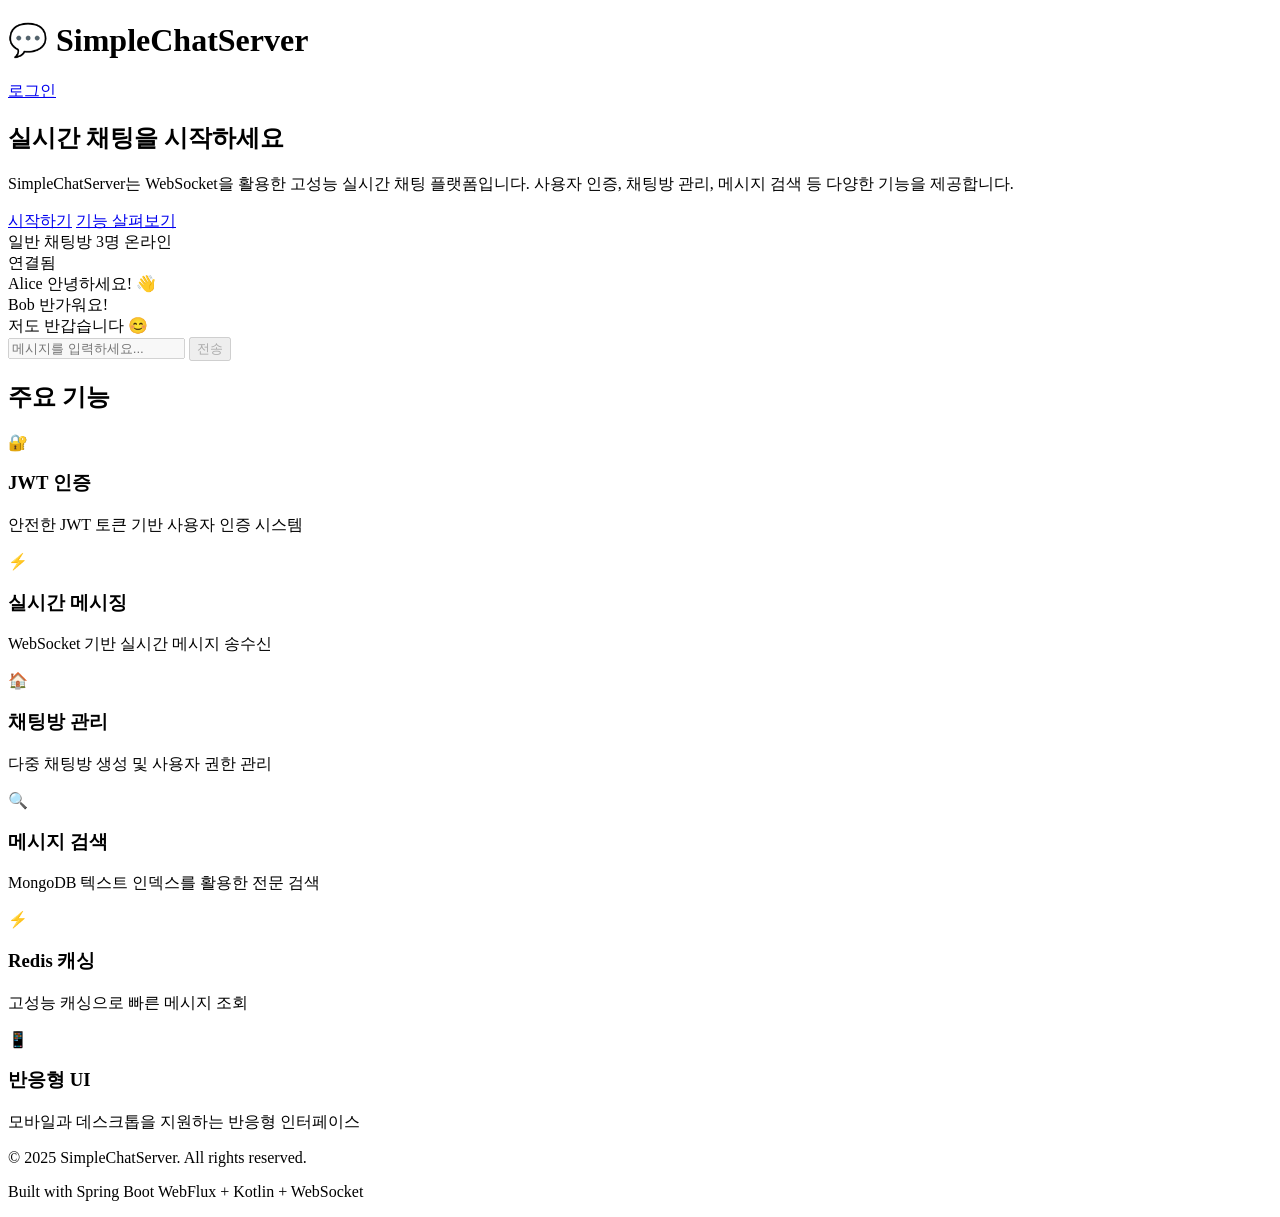
==== api/src/main/resources/static/index.html @ 3e92c97a "정적 리소스 서빙 설정 및 기본 HTML 구조 구현 로그인 및 회원 가입 폼 UI 구현 채팅방 목록 화면 구현" ====
<!DOCTYPE html>
<html lang="ko">
<head>
    <meta charset="UTF-8">
    <meta name="viewport" content="width=device-width, initial-scale=1.0">
    <meta name="description" content="SimpleChatServer - 실시간 채팅 플랫폼">
    <title>SimpleChatServer</title>
    <link rel="stylesheet" href="/static/css/main.css">
    <link rel="stylesheet" href="/static/css/index.css">
</head>
<body>
    <div id="app">
        <header class="header">
            <div class="container">
                <h1 class="logo">
                    <span class="logo-icon">💬</span>
                    SimpleChatServer
                </h1>
                <nav class="nav">
                    <a href="/login" class="nav-link">로그인</a>
                </nav>
            </div>
        </header>

        <main class="main">
            <div class="container">
                <section class="hero">
                    <div class="hero-content">
                        <h1 class="hero-title">실시간 채팅을 시작하세요</h1>
                        <p class="hero-description">
                            SimpleChatServer는 WebSocket을 활용한 고성능 실시간 채팅 플랫폼입니다.
                            사용자 인증, 채팅방 관리, 메시지 검색 등 다양한 기능을 제공합니다.
                        </p>
                        <div class="hero-actions">
                            <a href="/login" class="btn btn-primary">시작하기</a>
                            <a href="#features" class="btn btn-secondary">기능 살펴보기</a>
                        </div>
                    </div>
                    <div class="hero-image">
                        <div class="chat-preview">
                            <div class="chat-window">
                                <div class="chat-header">
                                    <div class="chat-header-info">
                                        <span class="chat-title">일반 채팅방</span>
                                        <span class="chat-users">3명 온라인</span>
                                    </div>
                                    <div class="chat-status online">연결됨</div>
                                </div>
                                <div class="chat-messages">
                                    <div class="message">
                                        <span class="message-author">Alice</span>
                                        <span class="message-content">안녕하세요! 👋</span>
                                    </div>
                                    <div class="message">
                                        <span class="message-author">Bob</span>
                                        <span class="message-content">반가워요!</span>
                                    </div>
                                    <div class="message mine">
                                        <span class="message-content">저도 반갑습니다 😊</span>
                                    </div>
                                </div>
                                <div class="chat-input">
                                    <input type="text" placeholder="메시지를 입력하세요..." disabled>
                                    <button disabled>전송</button>
                                </div>
                            </div>
                        </div>
                    </div>
                </section>

                <section id="features" class="features">
                    <div class="container">
                        <h2 class="section-title">주요 기능</h2>
                        <div class="features-grid">
                            <div class="feature-card">
                                <div class="feature-icon">🔐</div>
                                <h3 class="feature-title">JWT 인증</h3>
                                <p class="feature-description">
                                    안전한 JWT 토큰 기반 사용자 인증 시스템
                                </p>
                            </div>
                            <div class="feature-card">
                                <div class="feature-icon">⚡</div>
                                <h3 class="feature-title">실시간 메시징</h3>
                                <p class="feature-description">
                                    WebSocket 기반 실시간 메시지 송수신
                                </p>
                            </div>
                            <div class="feature-card">
                                <div class="feature-icon">🏠</div>
                                <h3 class="feature-title">채팅방 관리</h3>
                                <p class="feature-description">
                                    다중 채팅방 생성 및 사용자 권한 관리
                                </p>
                            </div>
                            <div class="feature-card">
                                <div class="feature-icon">🔍</div>
                                <h3 class="feature-title">메시지 검색</h3>
                                <p class="feature-description">
                                    MongoDB 텍스트 인덱스를 활용한 전문 검색
                                </p>
                            </div>
                            <div class="feature-card">
                                <div class="feature-icon">⚡</div>
                                <h3 class="feature-title">Redis 캐싱</h3>
                                <p class="feature-description">
                                    고성능 캐싱으로 빠른 메시지 조회
                                </p>
                            </div>
                            <div class="feature-card">
                                <div class="feature-icon">📱</div>
                                <h3 class="feature-title">반응형 UI</h3>
                                <p class="feature-description">
                                    모바일과 데스크톱을 지원하는 반응형 인터페이스
                                </p>
                            </div>
                        </div>
                    </div>
                </section>
            </div>
        </main>

        <footer class="footer">
            <div class="container">
                <p>&copy; 2025 SimpleChatServer. All rights reserved.</p>
                <p>Built with Spring Boot WebFlux + Kotlin + WebSocket</p>
            </div>
        </footer>
    </div>

    <script src="/static/js/main.js"></script>
    <script src="/static/js/index.js"></script>
</body>
</html>
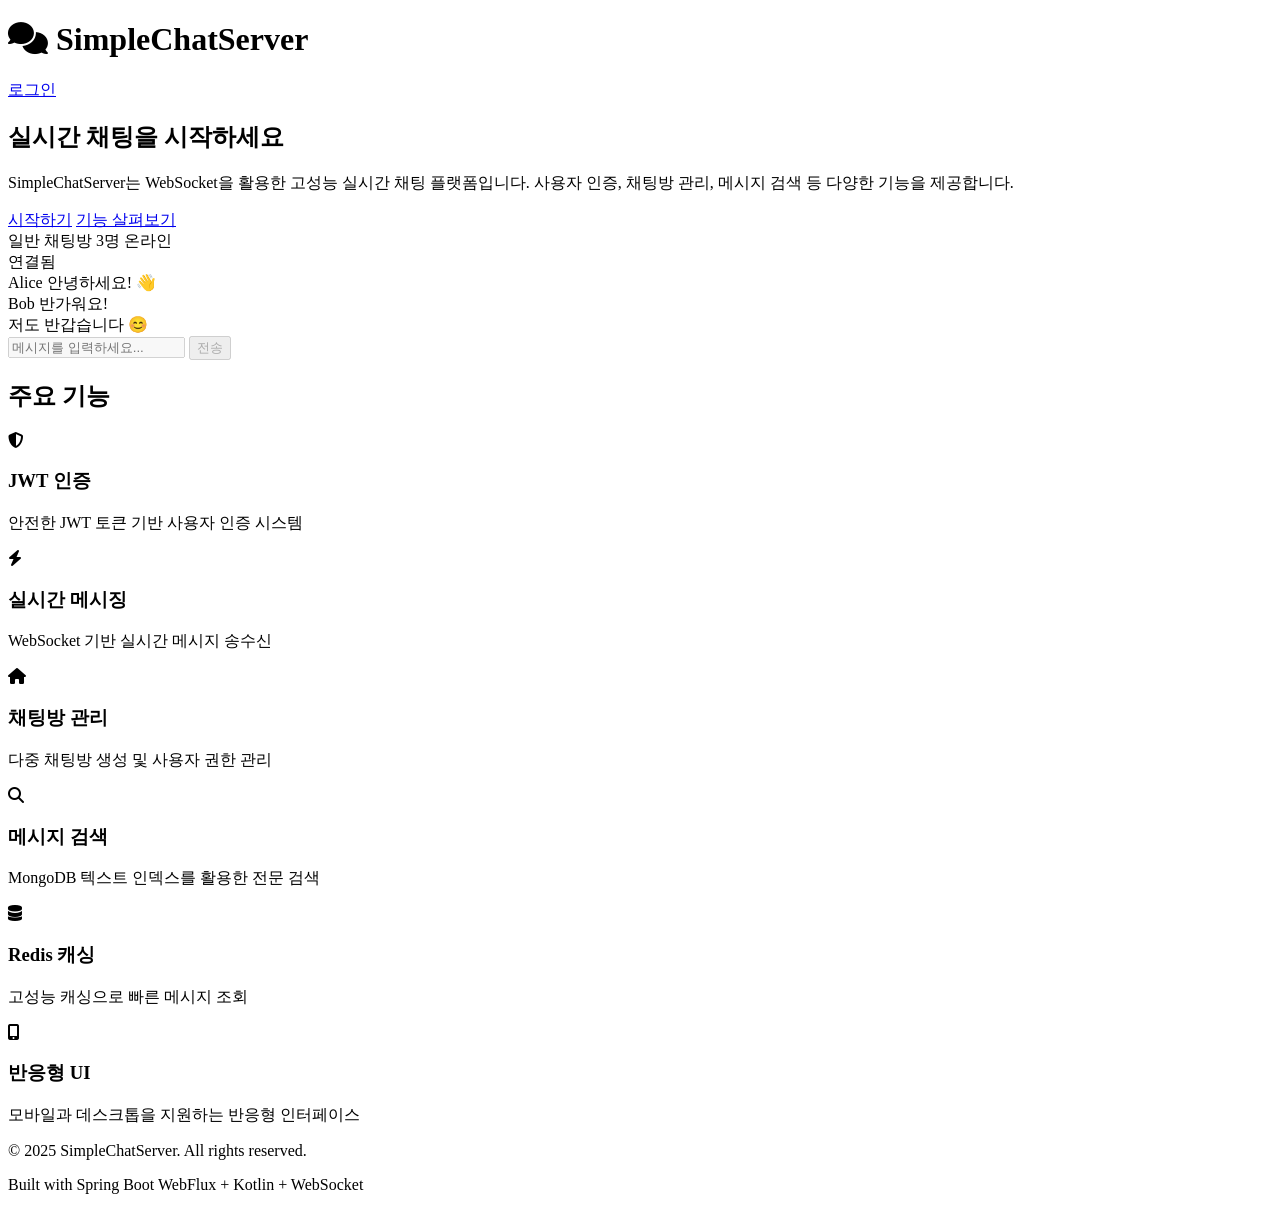
==== commit 21c0777a: "오류 수정 및 개선 중." ====
--- a/api/src/main/resources/static/index.html
+++ b/api/src/main/resources/static/index.html
@@ -5,15 +5,21 @@
     <meta name="viewport" content="width=device-width, initial-scale=1.0">
     <meta name="description" content="SimpleChatServer - 실시간 채팅 플랫폼">
     <title>SimpleChatServer</title>
+    <link rel="icon" href="/static/img/favicon-light.svg" media="(prefers-color-scheme: light)">
+    <link rel="icon" href="/static/img/favicon-dark.svg" media="(prefers-color-scheme: dark)">
+    <link rel="apple-touch-icon" href="/static/img/favicon-180.png">
+    <link rel="icon" type="image/png" sizes="32x32" href="/static/img/favicon-32.png">
+    <link rel="icon" type="image/png" sizes="16x16" href="/static/img/favicon-16.png">
     <link rel="stylesheet" href="/static/css/main.css">
     <link rel="stylesheet" href="/static/css/index.css">
+    <link rel="stylesheet" href="https://cdnjs.cloudflare.com/ajax/libs/font-awesome/6.4.0/css/all.min.css">
 </head>
 <body>
     <div id="app">
         <header class="header">
             <div class="container">
                 <h1 class="logo">
-                    <span class="logo-icon">💬</span>
+                    <i class="fas fa-comments logo-icon"></i>
                     SimpleChatServer
                 </h1>
                 <nav class="nav">
@@ -73,42 +79,42 @@
                         <h2 class="section-title">주요 기능</h2>
                         <div class="features-grid">
                             <div class="feature-card">
-                                <div class="feature-icon">🔐</div>
+                                <div class="feature-icon"><i class="fas fa-shield-alt"></i></div>
                                 <h3 class="feature-title">JWT 인증</h3>
                                 <p class="feature-description">
                                     안전한 JWT 토큰 기반 사용자 인증 시스템
                                 </p>
                             </div>
                             <div class="feature-card">
-                                <div class="feature-icon">⚡</div>
+                                <div class="feature-icon"><i class="fas fa-bolt"></i></div>
                                 <h3 class="feature-title">실시간 메시징</h3>
                                 <p class="feature-description">
                                     WebSocket 기반 실시간 메시지 송수신
                                 </p>
                             </div>
                             <div class="feature-card">
-                                <div class="feature-icon">🏠</div>
+                                <div class="feature-icon"><i class="fas fa-home"></i></div>
                                 <h3 class="feature-title">채팅방 관리</h3>
                                 <p class="feature-description">
                                     다중 채팅방 생성 및 사용자 권한 관리
                                 </p>
                             </div>
                             <div class="feature-card">
-                                <div class="feature-icon">🔍</div>
+                                <div class="feature-icon"><i class="fas fa-search"></i></div>
                                 <h3 class="feature-title">메시지 검색</h3>
                                 <p class="feature-description">
                                     MongoDB 텍스트 인덱스를 활용한 전문 검색
                                 </p>
                             </div>
                             <div class="feature-card">
-                                <div class="feature-icon">⚡</div>
+                                <div class="feature-icon"><i class="fas fa-database"></i></div>
                                 <h3 class="feature-title">Redis 캐싱</h3>
                                 <p class="feature-description">
                                     고성능 캐싱으로 빠른 메시지 조회
                                 </p>
                             </div>
                             <div class="feature-card">
-                                <div class="feature-icon">📱</div>
+                                <div class="feature-icon"><i class="fas fa-mobile-alt"></i></div>
                                 <h3 class="feature-title">반응형 UI</h3>
                                 <p class="feature-description">
                                     모바일과 데스크톱을 지원하는 반응형 인터페이스
